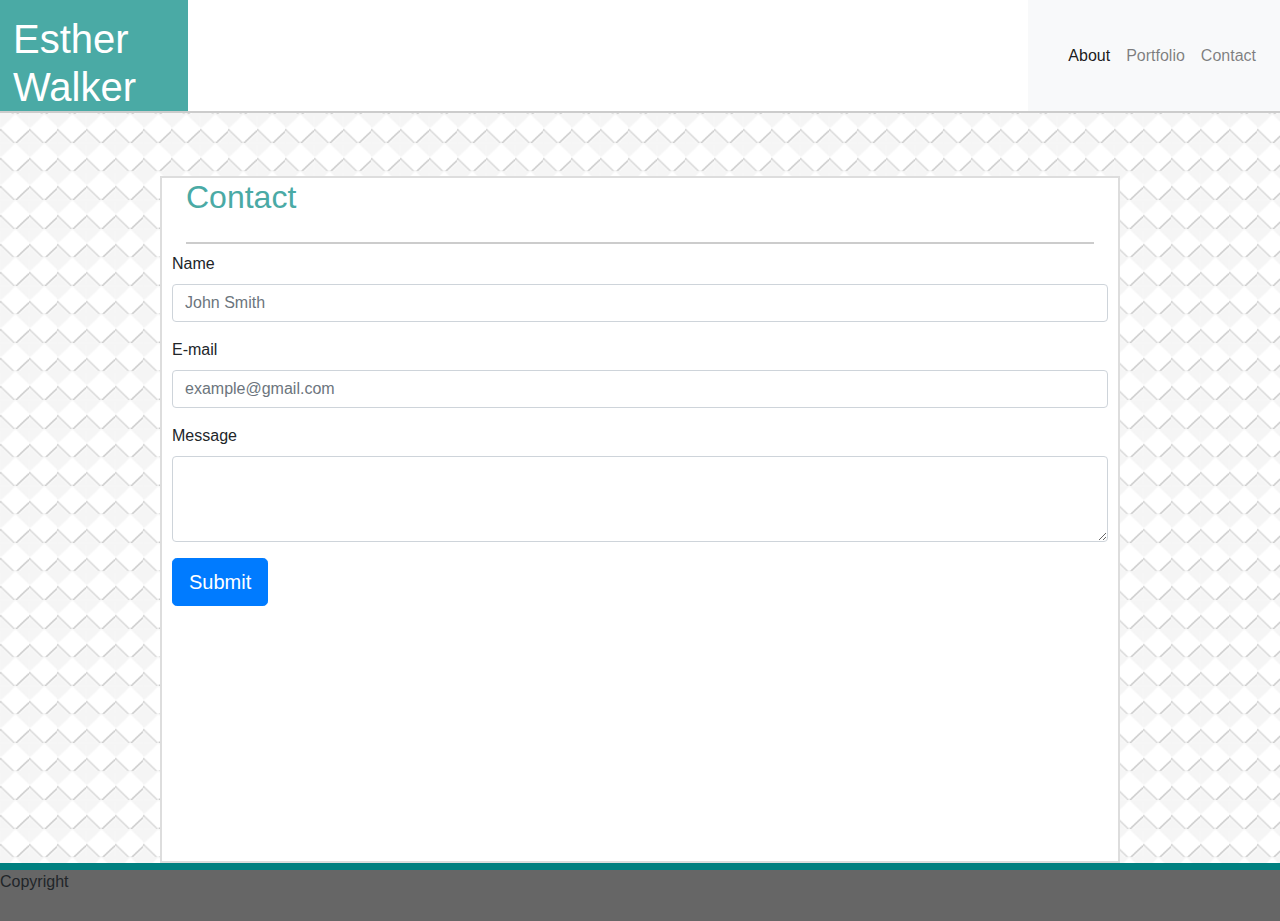
==== contact.html @ 4b8a291c "major clean up" ====
<!DOCTYPE html>
<html lang="en">

<head>

    <link rel="stylesheet" href="https://stackpath.bootstrapcdn.com/bootstrap/4.3.1/css/bootstrap.min.css"
        integrity="sha384-ggOyR0iXCbMQv3Xipma34MD+dH/1fQ784/j6cY/iJTQUOhcWr7x9JvoRxT2MZw1T" crossorigin="anonymous">
    <meta charset="UTF-8">
    <link rel="stylesheet" href="assets/css/index.css" />
    <meta name="viewport" content="width=device-width, initial-scale=1.0">
    <meta http-equiv="X-UA-Compatible" content="ie=edge">
    <title>Responsive Contact Page</title>
</head>

<body>
    <div class="header">
        <h1 class="myname">Esther Walker</h1>
        <div class="container">
            <div class="row">
                <div class="col-md-6">
                </div>
                <div class="col-md-6">
                </div>
            </div>
        </div>
        <nav class="navbar navbar-expand-lg navbar-light bg-light">
            <a class="navbar-brand" href="#"></a>
            <button class="navbar-toggler" type="button" data-toggle="collapse" data-target="#navbarSupportedContent"
                aria-controls="navbarSupportedContent" aria-expanded="false" aria-label="Toggle navigation">
                <span class="navbar-toggler-icon"></span>
            </button>

            <div class="collapse navbar-collapse" id="navbarSupportedContent">
                <ul class="navbar-nav mr-auto">
                    <li class="nav-item active">
                        <a class="nav-link" href="index.html">About <span class="sr-only">(current)</span></a>
                    </li>
                    <li class="nav-item">
                        <a class="nav-link" href="portfolio.html">Portfolio</a>
                    </li>
                    <li class="nav-item">
                        <a class="nav-link" href="contact.html">Contact</a>
                    </li>
                </ul>

            </div>
        </nav>
    </div>
    <form>
        <div class="parent-content">
            <div class="box">
                <h2 class="contact">Contact</h2>
                <div class="form-container">
                    <div class="form-group">
                        <label for="exampleFormControlInput1">Name</label>
                        <input type="email" class="form-control" id="exampleFormControlInput1" placeholder="John Smith">
                    </div>
                    <div class="form-group">
                        <label for="exampleFormControlInput2">E-mail</label>
                        <input type="email" class="form-control" id="exampleFormControlInput1"
                            placeholder="example@gmail.com">
                    </div>
                    <div class="form-group">
                        <label for="exampleFormControlTextarea1">Message</label>
                        <textarea class="form-control" id="exampleFormControlTextarea1" rows="3"></textarea>
                    </div>
                    <button type="button" class="btn btn-primary btn-lg">Submit</button>
                </div>
            </div>
    </form>
    </div>
    <script src="https://code.jquery.com/jquery-3.3.1.slim.min.js"
        integrity="sha384-q8i/X+965DzO0rT7abK41JStQIAqVgRVzpbzo5smXKp4YfRvH+8abtTE1Pi6jizo"
        crossorigin="anonymous"></script>
    <script src="https://cdnjs.cloudflare.com/ajax/libs/popper.js/1.14.7/umd/popper.min.js"
        integrity="sha384-UO2eT0CpHqdSJQ6hJty5KVphtPhzWj9WO1clHTMGa3JDZwrnQq4sF86dIHNDz0W1"
        crossorigin="anonymous"></script>
    <script src="https://stackpath.bootstrapcdn.com/bootstrap/4.3.1/js/bootstrap.min.js"
        integrity="sha384-JjSmVgyd0p3pXB1rRibZUAYoIIy6OrQ6VrjIEaFf/nJGzIxFDsf4x0xIM+B07jRM"
        crossorigin="anonymous"></script>
    <footer>Copyright</footer>
</body>


</html>
---- assets/css/index.css ----
.header {
    overflow: hidden;
    display: flex;
    justify-content: space-between;
    width: 100%;
    background-color:#ffffff;
    border-color: #cccccc;

}
.myname {
    padding-top: 15px;
    padding-left: 13px;
    padding-right: 13px;
    color: #ffffff;
    background-color: #4aaaa5;
    margin: 0px;
}
.container {
    position: relative;
  }
.form-container {
    padding-left:10px;
    padding-right:10px;
}
  
  .text-block {
    position: sticky;
    bottom: 5px;
    right: 5px;
    background-color: #4aaaa5;
    color: white;
    padding-left: 5px;
    padding-right: 5px;
  }
.about {
    margin-left:24px;
    padding-bottom: 26px;

}
.contact {
    margin-left: 24px;
    padding-bottom: 26px;
}
.action_page.php {
    font-family: Arial, Helvetica, sans-serif;
    padding-right: 26px;
}
.portfolio {
    margin-left: 24px;
    padding-bottom: 26px;
}
.parent-content {
    width: 100%;
    display: flex;
    justify-content: center;
    min-height: 750px;
}
.box {
        border:2px solid #dddddd;
        width: 960px;
        background-color: #ffffff;
        margin-top:63px;
    }
body {
    background-image: url("../images/embossed-diamond.png");
    margin:0;
}
.links {
    padding-bottom: 29px;
    padding-top:25.5px;
    width: 15%;
    font-size:1.2em;
    display:flex;
    justify-content: space-between;
}
h2 {
    color: #4aaaa5;
    width: 95%;
}
    
h2, .header {
    border-bottom: 2px solid #cccccc;
}

.related-links {
    margin-left: 5px;
    margin-right: 5px;
}
a {
    color:#777777;
}


img {
    display:flex;
    justify-content:center;
    border: 1px solid #ddd;
    border-radius: 4px;
    padding: 5px;
    width: 450px;
}
.image {
    display:flex;
    justify-content: center;
}
.paragraph {
    display:flex;
    align-items:flex-end;
}
p {
    margin-left: 24px;
    margin-right: 24px;
}
footer {
    border-top: 7px solid teal;
    padding-bottom: 27px;
    background-color: #666666;
}
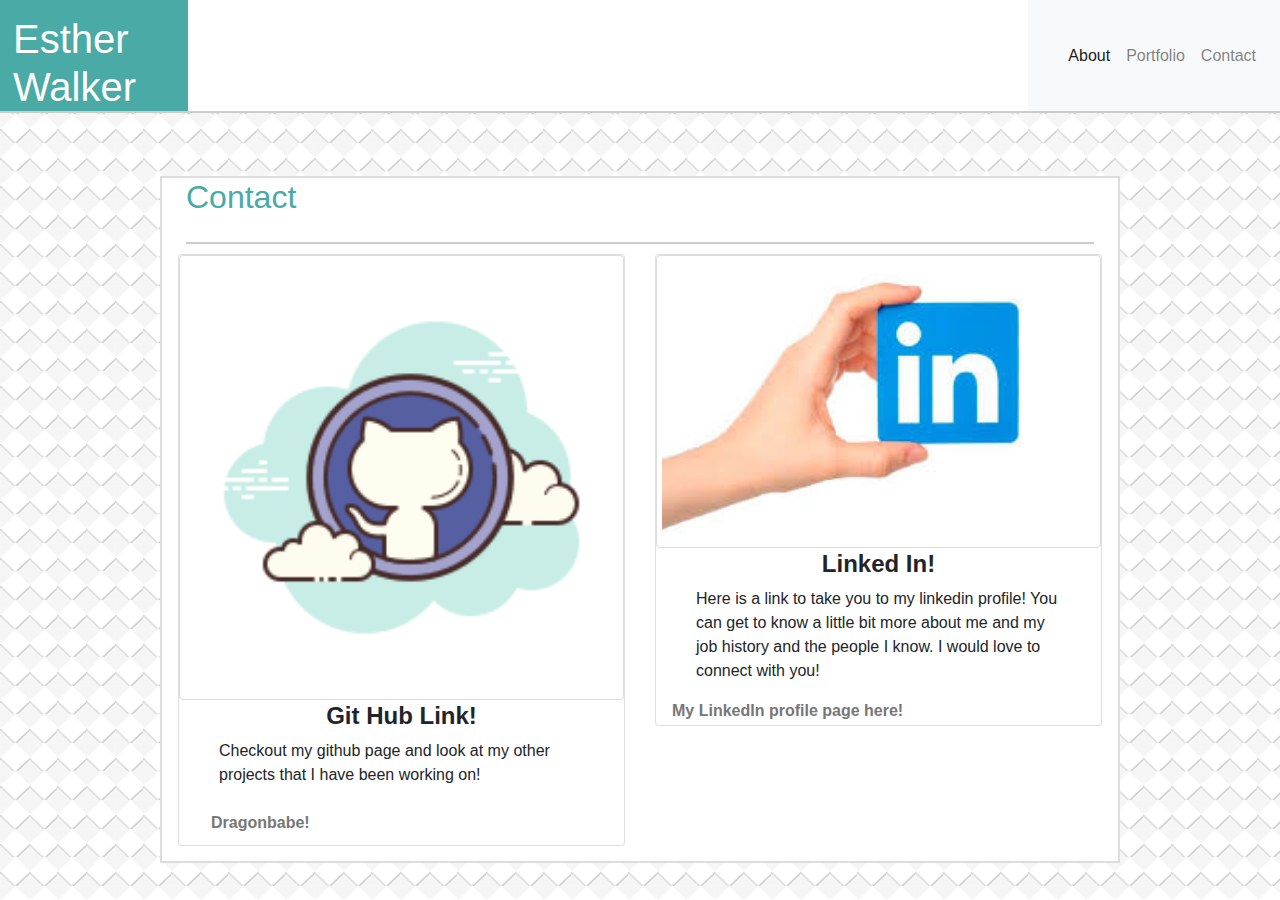
==== commit 7f6dc17c: "Added cards to my contact.html page" ====
--- a/contact.html
+++ b/contact.html
@@ -9,7 +9,8 @@
     <link rel="stylesheet" href="assets/css/index.css" />
     <meta name="viewport" content="width=device-width, initial-scale=1.0">
     <meta http-equiv="X-UA-Compatible" content="ie=edge">
-    <title>Responsive Contact Page</title>
+    <title>Contact Me!</title>
+
 </head>
 
 <body>
@@ -46,40 +47,45 @@
             </div>
         </nav>
     </div>
-    <form>
-        <div class="parent-content">
-            <div class="box">
-                <h2 class="contact">Contact</h2>
-                <div class="form-container">
-                    <div class="form-group">
-                        <label for="exampleFormControlInput1">Name</label>
-                        <input type="email" class="form-control" id="exampleFormControlInput1" placeholder="John Smith">
+
+    <div class="parent-content">
+        <div class="box">
+            <h2 class="contact">Contact</h2>
+            <div class="container">
+                <div class="row">
+                    <div class="col-md-6">
+                        <div class="card">
+                            <img src="[data-uri]"
+                                class="img-fluid" alt="Responsive image" style="width:100%">
+                            <div class="container">
+                                <h4 class="gh"><b>Git Hub Link!</b></h4>
+                                <p>Checkout my github page and look at my other projects that I have been working on!
+                                </p>
+                                <a class="nav-link"
+                                    href="https://github.com/Dragonbabe/bug-free-octo-bassoon"><strong>Dragonbabe!</strong></a>
+                            </div>
+                        </div>
                     </div>
-                    <div class="form-group">
-                        <label for="exampleFormControlInput2">E-mail</label>
-                        <input type="email" class="form-control" id="exampleFormControlInput1"
-                            placeholder="example@gmail.com">
+                    <div class="col-md-6">
+                        <div class="card">
+                            <img src="[data-uri]"
+                                class="img-fluid" alt="Responsive image" style="width:100%">
+                            <div class="container">
+                                <h4 class="lili"><b>Linked In!</b></h4>
+                                <p>Here is a link to take you to my linkedin profile! You can get to know a little bit
+                                    more about me and my job history and the people I know. I would love to connect with
+                                    you!</p>
+                                <a class="li-link" href="https://www.linkedin.com/in/esther-walker-434aa6b5/"><strong>My
+                                        LinkedIn profile page here!</strong></a>
+                            </div>
+                        </div>
                     </div>
-                    <div class="form-group">
-                        <label for="exampleFormControlTextarea1">Message</label>
-                        <textarea class="form-control" id="exampleFormControlTextarea1" rows="3"></textarea>
-                    </div>
-                    <button type="button" class="btn btn-primary btn-lg">Submit</button>
                 </div>
             </div>
-    </form>
+        </div>
     </div>
-    <script src="https://code.jquery.com/jquery-3.3.1.slim.min.js"
-        integrity="sha384-q8i/X+965DzO0rT7abK41JStQIAqVgRVzpbzo5smXKp4YfRvH+8abtTE1Pi6jizo"
-        crossorigin="anonymous"></script>
-    <script src="https://cdnjs.cloudflare.com/ajax/libs/popper.js/1.14.7/umd/popper.min.js"
-        integrity="sha384-UO2eT0CpHqdSJQ6hJty5KVphtPhzWj9WO1clHTMGa3JDZwrnQq4sF86dIHNDz0W1"
-        crossorigin="anonymous"></script>
-    <script src="https://stackpath.bootstrapcdn.com/bootstrap/4.3.1/js/bootstrap.min.js"
-        integrity="sha384-JjSmVgyd0p3pXB1rRibZUAYoIIy6OrQ6VrjIEaFf/nJGzIxFDsf4x0xIM+B07jRM"
-        crossorigin="anonymous"></script>
-    <footer>Copyright</footer>
 </body>
-
+<!--
+                                        <footer>Copyright</footer> -->
 
 </html>--- a/assets/css/index.css
+++ b/assets/css/index.css
@@ -1,4 +1,56 @@
+.card {
+    box-shadow: 0 4px 8px 0 rgba(0, 0, 0, 0, .2);
+    transition: 0.3;
+}
+.project-link {
+    
+    color: purple;
+}
 
+.action {
+    text-align:center;
+}
+
+.hw5-link {
+    
+    color: blue;
+}
+
+.gh {
+    text-align:center;
+
+}
+
+.mm {
+    text-align:center;
+}
+
+.bb {
+    text-align:center;
+}
+
+.ww {
+    text-align:center;
+}
+
+.lili {
+    text-align:center;
+}
+.hw6-link {
+    
+    color: royalblue;
+}
+img {
+    border-radius: 5px 5px 0 0;
+}
+
+.card:hover {
+    box-shadow: 0 8px 16px 0 rgba(0, 0, 0, 0.2)
+}
+
+.container {
+    padding: 2px 16px
+}
     
 .header {
     overflow: hidden;
@@ -20,10 +72,6 @@
 .container {
     position: relative;
   }
-.form-container {
-    padding-left:10px;
-    padding-right:10px;
-}
   
   .text-block {
     position: sticky;
@@ -50,6 +98,7 @@
 .portfolio {
     margin-left: 24px;
     padding-bottom: 26px;
+    padding-top: 24px;
 }
 .parent-content {
     width: 100%;
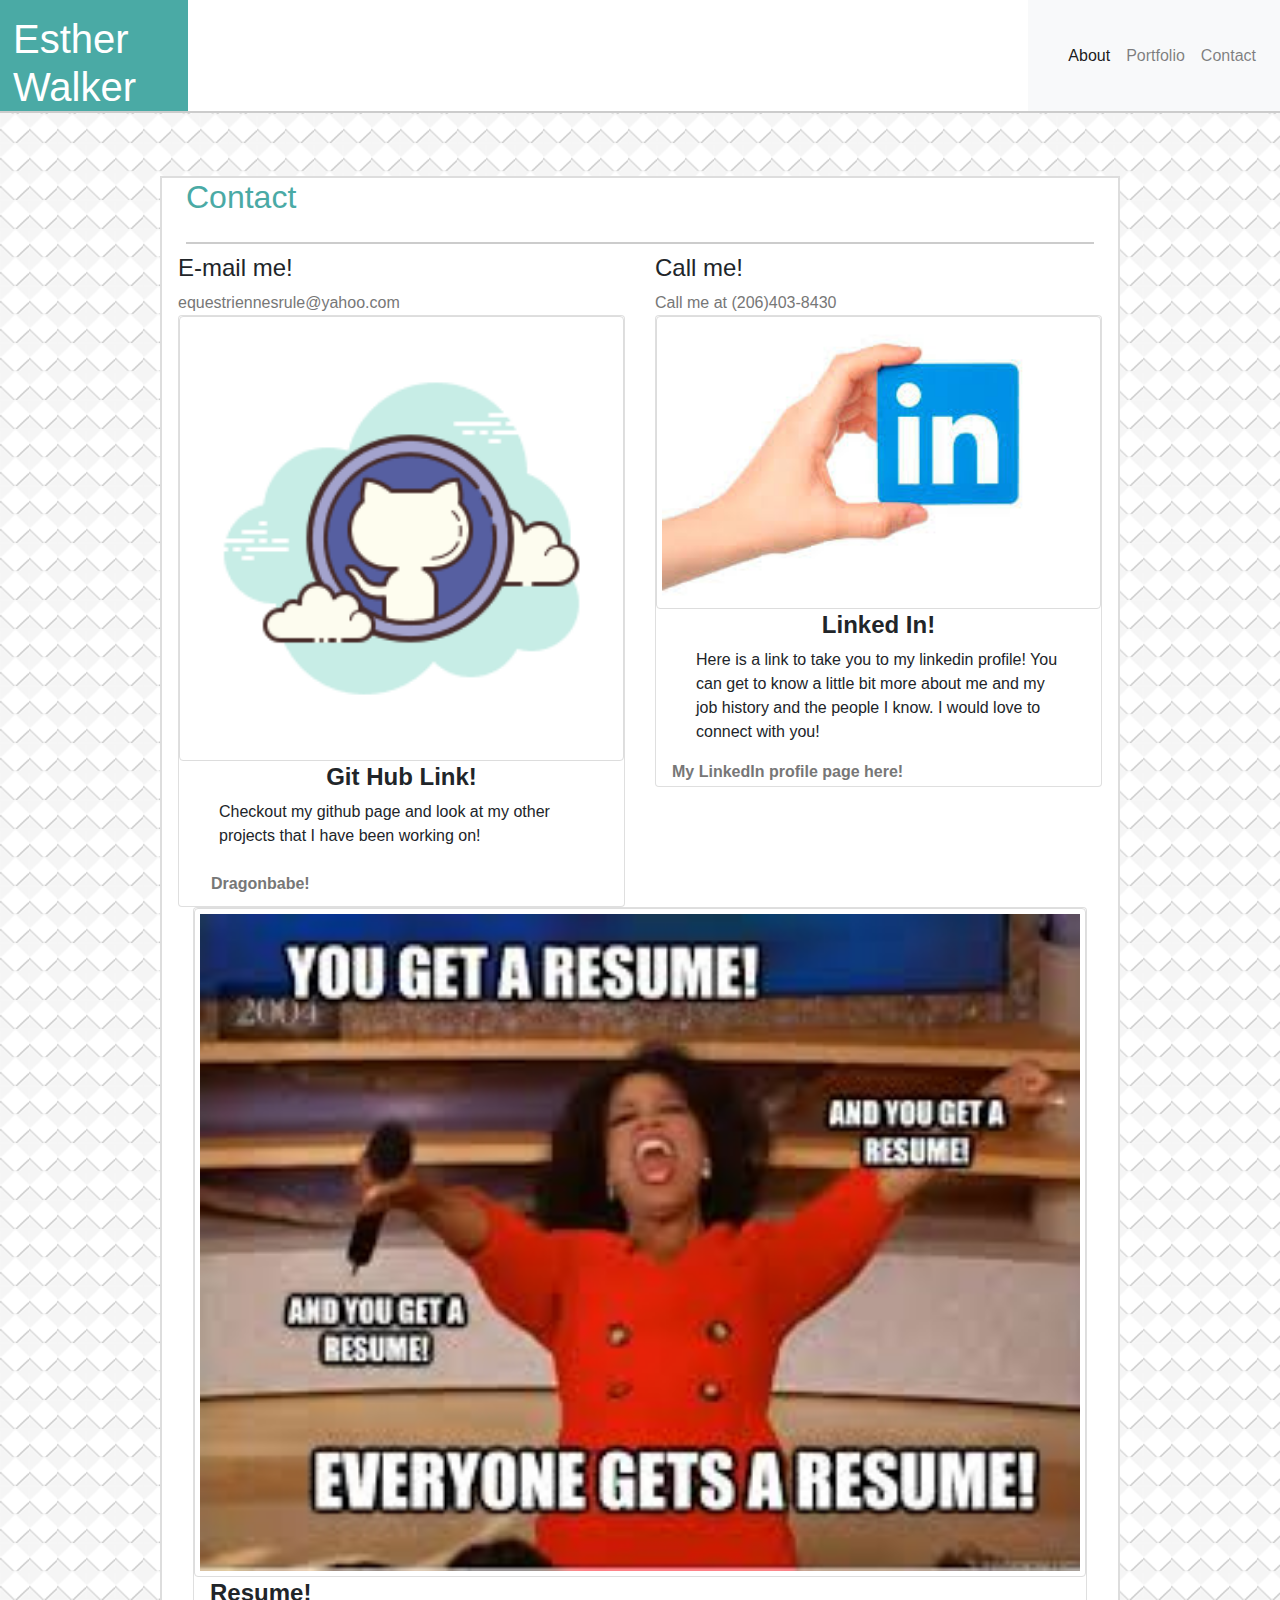
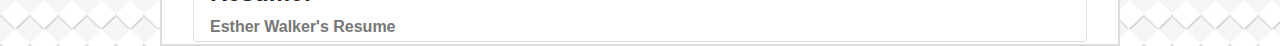
==== commit a948d64a: "added resume and also moved linked in and github links" ====
--- a/contact.html
+++ b/contact.html
@@ -54,6 +54,17 @@
             <div class="container">
                 <div class="row">
                     <div class="col-md-6">
+                        <h4>E-mail me!</h4>
+                        <a href="mailto:equestriennesrule@yahoo.com.com?Subject=Hello%20It's Me!" target="_top">
+                            equestriennesrule@yahoo.com</a>
+                    </div>
+                    <div class="col-md-6">
+                        <h4>Call me!</h4>
+                        <a href="tel:+2064038430">Call me at (206)403-8430</a>
+                    </div>
+                </div>
+                <div class="row">
+                    <div class="col-md-6">
                         <div class="card">
                             <img src="[data-uri]"
                                 class="img-fluid" alt="Responsive image" style="width:100%">
@@ -62,7 +73,7 @@
                                 <p>Checkout my github page and look at my other projects that I have been working on!
                                 </p>
                                 <a class="nav-link"
-                                    href="https://github.com/Dragonbabe/bug-free-octo-bassoon"><strong>Dragonbabe!</strong></a>
+                                    href="https://github.com/Dragonbabe"><strong>Dragonbabe!</strong></a>
                             </div>
                         </div>
                     </div>
@@ -81,6 +92,21 @@
                         </div>
                     </div>
                 </div>
+                <div class="col-md-12">
+                    <div class="card">
+                        <img src="[data-uri]"
+                            class="img-fluid" alt="Responsive image" style="width:100%">
+                        <div class="container">
+                            <h4 class="rr"><b>Resume!</b></h4>
+
+                            <a class="resume"
+                                href="https://github.com/Dragonbabe/Week2-Responsive-portfolio/blob/master/Ewalk%20Resume.pdf"><strong>Esther
+                                    Walker's Resume
+                                </strong></a>
+
+                        </div>
+                    </div>
+                </div>
             </div>
         </div>
     </div>
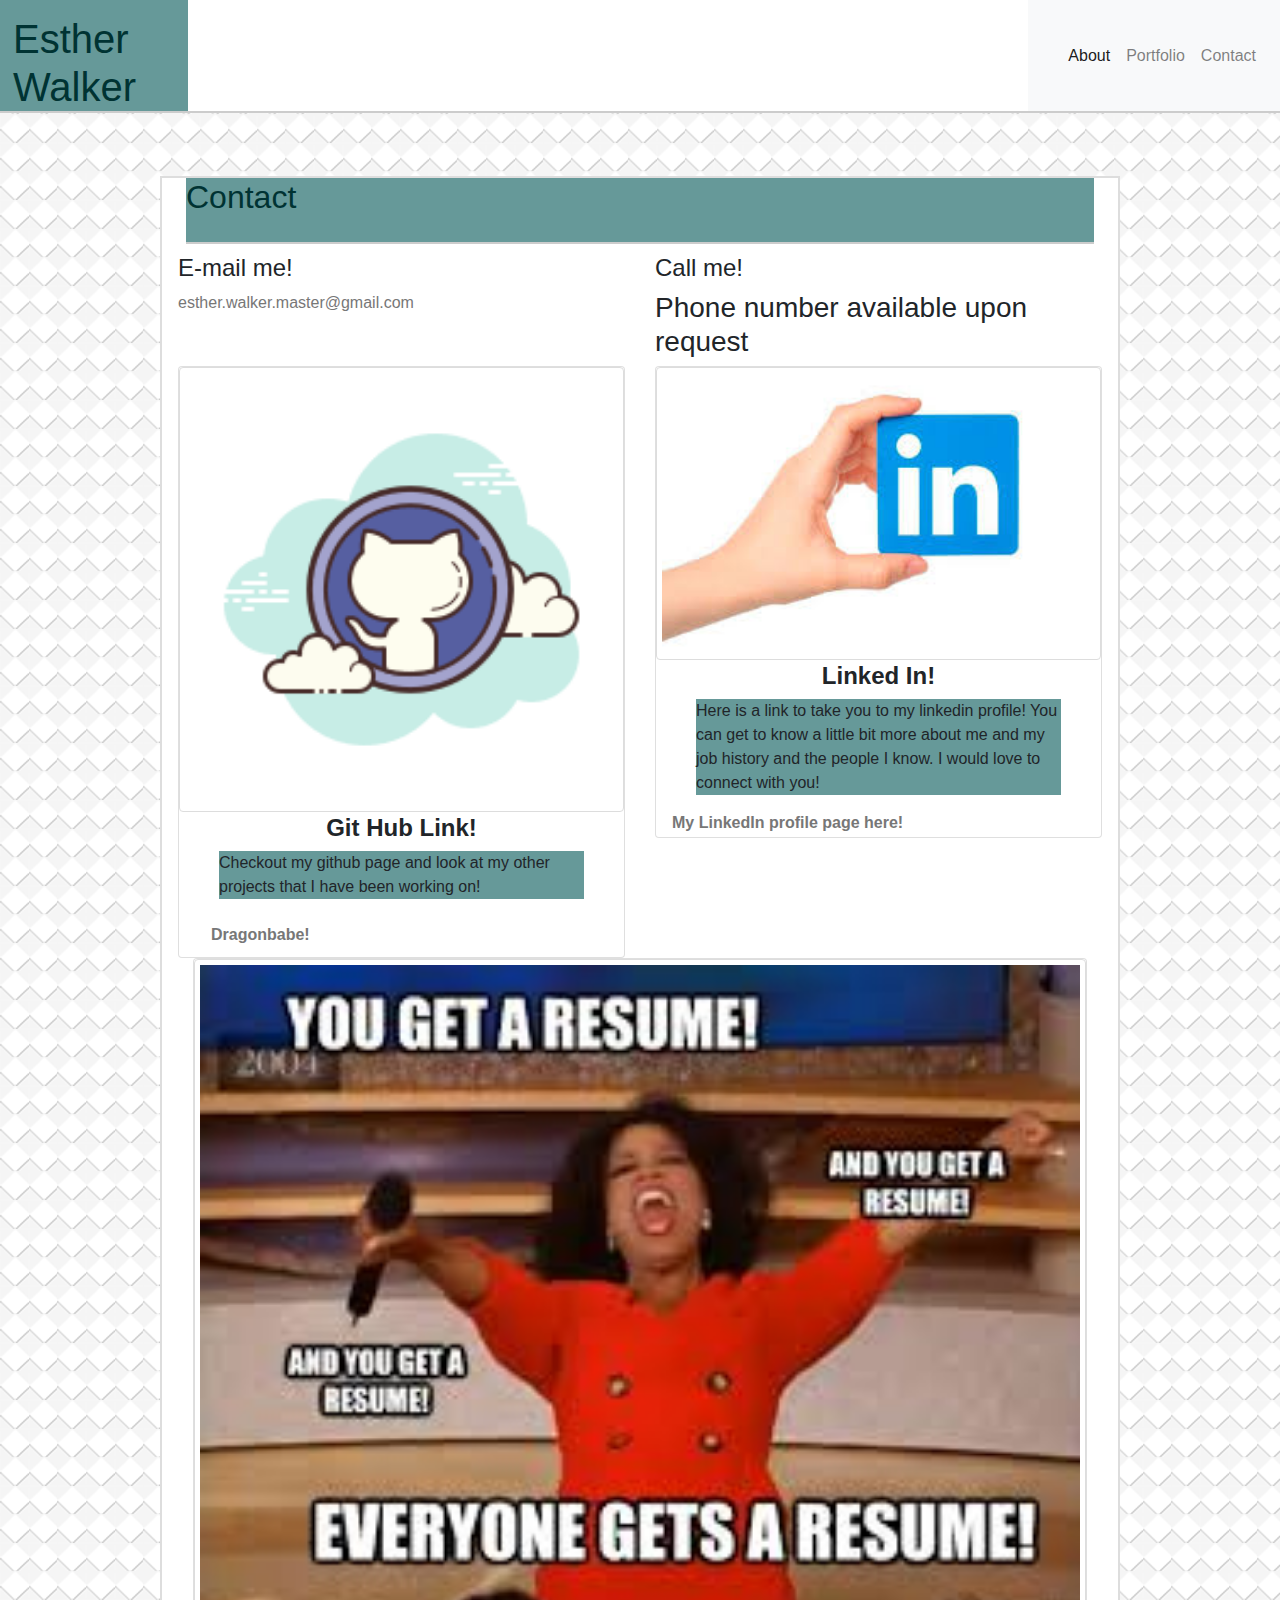
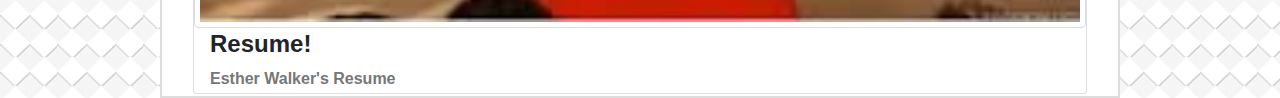
==== commit cf490406: "update my contact info" ====
--- a/contact.html
+++ b/contact.html
@@ -55,12 +55,12 @@
                 <div class="row">
                     <div class="col-md-6">
                         <h4>E-mail me!</h4>
-                        <a href="mailto:equestriennesrule@yahoo.com.com?Subject=Hello%20It's Me!" target="_top">
-                            equestriennesrule@yahoo.com</a>
+                        <a href="mailto: esther.walker.master@gmail.com?Subject=Hello%20It's Me!" target="_top">
+                            esther.walker.master@gmail.com</a>
                     </div>
                     <div class="col-md-6">
                         <h4>Call me!</h4>
-                        <a href="tel:+2064038430">Call me at (206)403-8430</a>
+                        <h3>Phone number available upon request</h3>
                     </div>
                 </div>
                 <div class="row">
--- a/assets/css/index.css
+++ b/assets/css/index.css
@@ -4,7 +4,7 @@
 }
 .project-link {
     
-    color: purple;
+    color: blue;
 }
 
 .action {
@@ -13,6 +13,9 @@
 
 .hw5-link {
     
+    color: blue;
+}
+.hw7-link {
     color: blue;
 }
 
@@ -42,6 +45,7 @@
 }
 img {
     border-radius: 5px 5px 0 0;
+    border-color: #003333;
 }
 
 .card:hover {
@@ -66,7 +70,7 @@
     padding-left: 13px;
     padding-right: 13px;
     color: #ffffff;
-    background-color: #4aaaa5;
+    background-color: #669999;
     margin: 0px;
 }
 .container {
@@ -82,9 +86,13 @@
     padding-left: 5px;
     padding-right: 5px;
   }
-.about {
-    margin-left:24px;
+ .about {
+     color: #003333;
+    margin-left:25px;
+    margin-right:25px;
     padding-bottom: 26px;
+    padding-top: 24px;
+    background-color: #669999;
 
 }
 .contact {
@@ -99,6 +107,8 @@
     margin-left: 24px;
     padding-bottom: 26px;
     padding-top: 24px;
+    color: #003333;
+    background-color: #669999;
 }
 .parent-content {
     width: 100%;
@@ -161,18 +171,31 @@
 p {
     margin-left: 24px;
     margin-right: 24px;
+    background-color: #669999;
 }
 footer {
     border-top: 7px solid teal;
     padding-bottom: 27px;
-    background-color: #666666;
-}
-
-
-
-
-
-
-
-
-
+    background-color: #003333;
+}
+.myname {
+    color: #003333;
+}
+.style {
+    color: #003333;
+}
+
+.contact {
+    color: #003333;
+    background-color: #669999;
+}
+
+
+
+
+
+
+
+
+
+
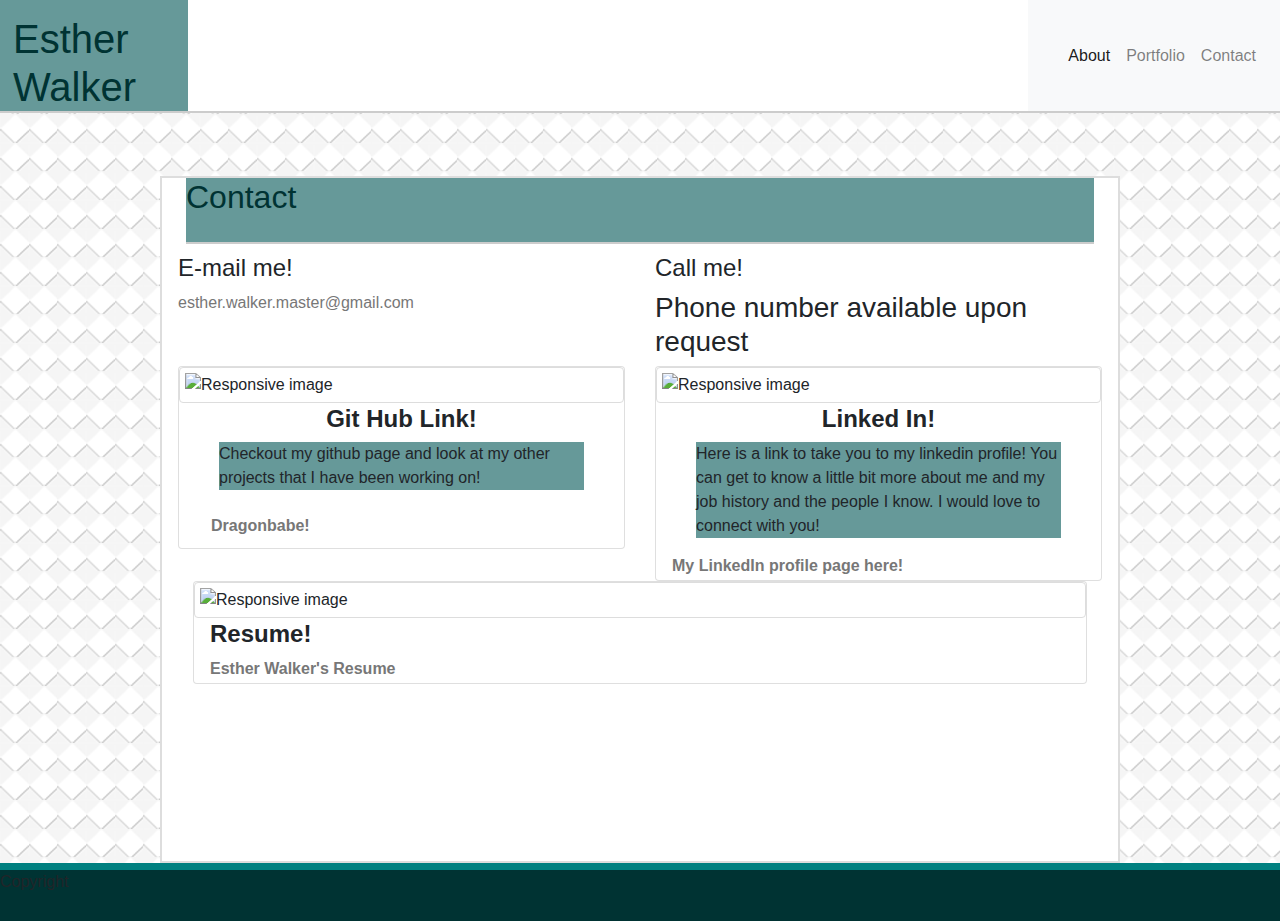
==== commit bf43213c: "edited resume and photos in contact page" ====
--- a/contact.html
+++ b/contact.html
@@ -66,7 +66,7 @@
                 <div class="row">
                     <div class="col-md-6">
                         <div class="card">
-                            <img src="[data-uri]"
+                            <img src="https://api.badgr.io/public/badges/mFZYl_eHT_qhO3g-qFckIQ/image"
                                 class="img-fluid" alt="Responsive image" style="width:100%">
                             <div class="container">
                                 <h4 class="gh"><b>Git Hub Link!</b></h4>
@@ -79,7 +79,7 @@
                     </div>
                     <div class="col-md-6">
                         <div class="card">
-                            <img src="[data-uri]"
+                            <img src="https://www.sahilpopli.com/wp-content/uploads/2018/05/Linkedin.png"
                                 class="img-fluid" alt="Responsive image" style="width:100%">
                             <div class="container">
                                 <h4 class="lili"><b>Linked In!</b></h4>
@@ -94,7 +94,7 @@
                 </div>
                 <div class="col-md-12">
                     <div class="card">
-                        <img src="[data-uri]"
+                        <img src="https://az505806.vo.msecnd.net/cms/dbd81454-cd85-4694-a25d-41f8c7b96904/f19cc602-730a-4bcd-8385-6590944cf416.png"
                             class="img-fluid" alt="Responsive image" style="width:100%">
                         <div class="container">
                             <h4 class="rr"><b>Resume!</b></h4>
@@ -111,7 +111,7 @@
         </div>
     </div>
 </body>
-<!--
-                                        <footer>Copyright</footer> -->
+
+ <footer>Copyright</footer> 
 
 </html>